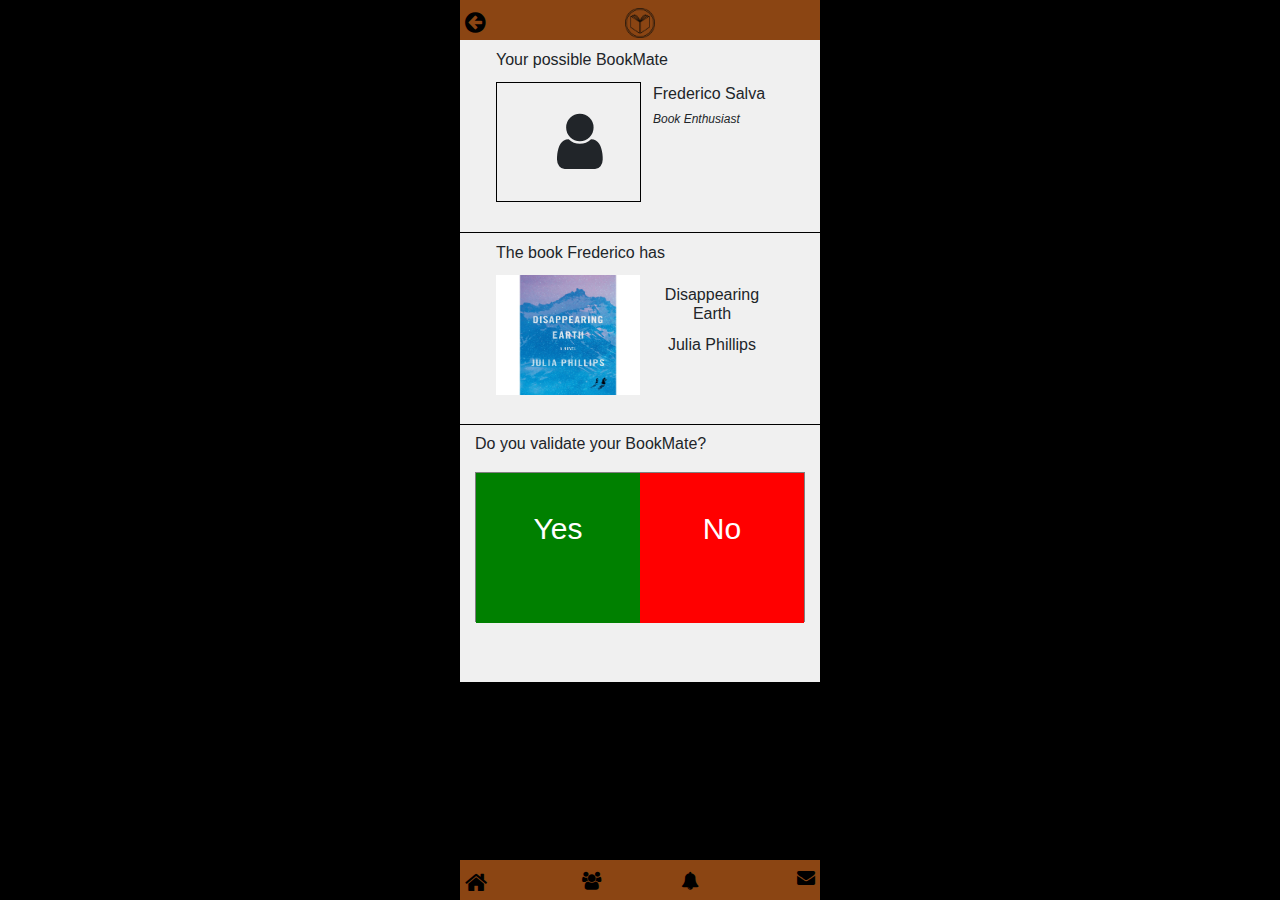
==== bookmate.html @ 4f591c91 "first commit" ====
﻿<!DOCTYPE html>
<html style="background-color:black !important">
<head>
    <meta charset="utf-8" />
    <meta http-equiv="X-UA-Compatible" content="IE=edge">
    <meta name="viewport" content="width=device-width, initial-scale=1">
    <title></title>
    <link rel="stylesheet" href="Mas.css" />
    <link rel="stylesheet" href="https://maxcdn.bootstrapcdn.com/bootstrap/4.0.0/css/bootstrap.min.css" integrity="sha384-Gn5384xqQ1aoWXA+058RXPxPg6fy4IWvTNh0E263XmFcJlSAwiGgFAW/dAiS6JXm" crossorigin="anonymous">
    <link rel="stylesheet" href="https://cdnjs.cloudflare.com/ajax/libs/font-awesome/4.7.0/css/font-awesome.min.css">
    <style>
        .container {
            margin:0;
        }
    </style>
</head>
<body>

    <!--NavTop-->
    <div style="height:40px">
        <nav class="navbar fixed-top justify-content-center" style="background-color:saddlebrown;height:40px;color:white;position:absolute">
            <a id="gobackicon" style="color:black;font-size:x-large;position: absolute; top: 5px; left: 5px; text-align: left;" href="feed.html"><i class="fa fa-arrow-circle-left"></i></a>
            <div id="logo">
                <img src="DWDWDWDW.fw.png" alt="OurBook" height="30" width="30" />
            </div>
        </nav>
    </div>


    <!--BookBeingTraded-->
    <div class="container" style="height:30%; border-bottom: 1px solid black; padding:0">
        <p style="padding: 8px 0 0 10%; margin-bottom: 0;">Your possible BookMate</p>
        <div class="row" style="margin:0; padding-left: 10%; padding-right: 10%; width: 360px; height: 140px;">
            <div class="col outer" style="padding: 0; border: 1px solid black; height: 120px; position:relative">
                <div class="inner" style="padding: 26px 0 0 36px">
                    <i style="margin-left: 22%;" class="fa fa-user fa-4x"></i>
                </div>
            </div>
            <div class="col" style="padding: 0; height: 120px;">
                <div style="padding: 0 12px 0 12px;">Frederico Salva</div>
                <div style="padding: 0 12px 0 12px;"><i style="font-size:12px;">Book Enthusiast</i></div>
            </div>
        </div>
    </div>
    
    <!--BookBeingTradedFor-->
    <div class="container" style="height:30%; border-bottom: 1px solid black; padding:0">
        <p style="padding: 8px 0 0 10%; margin-bottom: 0;">The book Frederico has</p>
        <div class="row" style="margin:0; padding-left: 10%; width: 360px; height: 140px;">
            <div style="padding: 0; margin: 10px 0 10px 0; height: 120px; width: 144px; position:relative; display: block">
                <img src="34563821._UY1463_SS1463_.jpg" style="height: inherit; width: 100%;" />
            </div>
            <div class="col" style="padding: 0; height: 120px;">
                <div style="padding: 0 12px 0 12px;"><h6 style="width: 120px; margin-top: 10px; text-align: center">Disappearing Earth</h6></div>
                <div style="padding: 0 12px 0 12px;"><p style="width: 120px; margin-top: 10px; text-align: center">Julia Phillips</p></div>
            </div>
        </div>
    </div>

    <!--Address-->
    <div class="container" style="height:40%; padding-top: 2%;">
        <p>Do you validate your BookMate?</p>
        <!--Map-->
        <div style="width: 100%; height: 60%; border: 1px solid grey; margin-top: 16px">
            <a style="display: block; width: 164px; height:150px; background-color: green; font-size: 30px; text-align: center; color: white; padding-top: 10% ; float: left;" href="feed.html">Yes</a>
            <a style="display: block; width: 164px; height:150px; background-color: red; font-size: 30px; text-align: center; color: white; padding-top: 10%; float: left;" href="feed.html">No</a>
        </div>
    </div>

    <!--NavBottom-->
    <nav class="navbar fixed-bottom justify-content-center" style="background-color:saddlebrown;height:40px;color:white">
        <div style=" position: absolute; top: 5px; left: 5px; text-align: left;"><a style="color:black;font-size:x-large" href="feed.html"><i class="fa fa-home"></i></a></div>
        <div id="logo" style="margin-left:40px;margin-right:40px">
            <a style="color:black;font-size:large" href="community.html"><i class="fa fa-users"></i></a>
        </div>
        <div id="logo" style="margin-left:40px;margin-right:40px">
            <a style="color:black;font-size:large" href="notifications.html"><i class="fa fa-bell"></i></a>
        </div>
        <div style=" position: absolute; top: 5px; right: 5px; text-align: right;"><a style="color:black;font-size:large" href="friends.html"><i class="fa fa-envelope"></i></a></div>

    </nav>

    <script src="https://code.jquery.com/jquery-3.5.1.min.js" integrity="sha256-9/aliU8dGd2tb6OSsuzixeV4y/faTqgFtohetphbbj0=" crossorigin="anonymous"></script>
    <script src="https://stackpath.bootstrapcdn.com/bootstrap/4.3.1/js/bootstrap.min.js" integrity="sha384-JjSmVgyd0p3pXB1rRibZUAYoIIy6OrQ6VrjIEaFf/nJGzIxFDsf4x0xIM+B07jRM" crossorigin="anonymous"></script>
    <script src="Mas.js"></script>
</body>
</html>
---- Mas.css ----
﻿html,
body {
    margin: auto;
    height: 642px;
    width:360px;
}


nav{
    width:360px;
    margin:auto;

}

.container {
    background-color: #f0f0f0;
    width: 360px;
    margin:40px;
    height:642px;
    padding:0px;
    max-width:360px;
}

input{
    margin:auto;
}
.col{
    margin:auto;
}

form{
    margin:auto;
}

label{
    margin:auto;
}

.row{
    margin:auto;
    margin-top:60px;
    float:left;
}

button{
    background-color: saddlebrown !important;
    color:white!important;
}
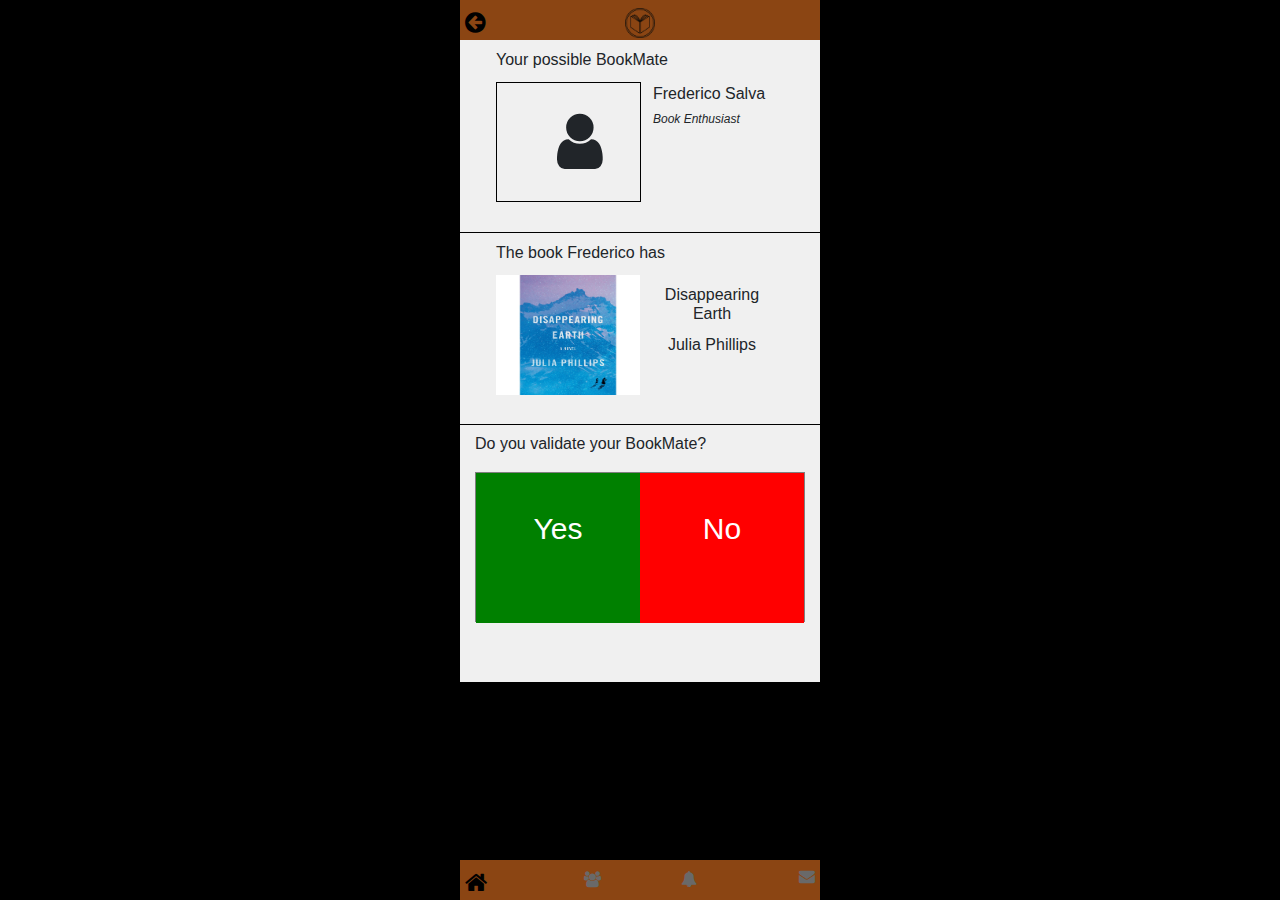
==== commit 2c19f3a0: "Navbar" ====
--- a/bookmate.html
+++ b/bookmate.html
@@ -70,13 +70,13 @@
     <!--NavBottom-->
     <nav class="navbar fixed-bottom justify-content-center" style="background-color:saddlebrown;height:40px;color:white">
         <div style=" position: absolute; top: 5px; left: 5px; text-align: left;"><a style="color:black;font-size:x-large" href="feed.html"><i class="fa fa-home"></i></a></div>
-        <div id="logo" style="margin-left:40px;margin-right:40px">
-            <a style="color:black;font-size:large" href="community.html"><i class="fa fa-users"></i></a>
+        <div id="logo" style="margin-left:40px;margin-right:40px;color:dimgrey">
+            <i class="fa fa-users"></i>
         </div>
-        <div id="logo" style="margin-left:40px;margin-right:40px">
-            <a style="color:black;font-size:large" href="notifications.html"><i class="fa fa-bell"></i></a>
+        <div id="logo" style="margin-left:40px;margin-right:40px; color:dimgrey">
+            <i class="fa fa-bell"></i>
         </div>
-        <div style=" position: absolute; top: 5px; right: 5px; text-align: right;"><a style="color:black;font-size:large" href="friends.html"><i class="fa fa-envelope"></i></a></div>
+        <div style=" position: absolute; top: 5px; right: 5px; text-align: right;color:dimgrey"><i class="fa fa-envelope"></i></div>
 
     </nav>
 
@@ -84,4 +84,4 @@
     <script src="https://stackpath.bootstrapcdn.com/bootstrap/4.3.1/js/bootstrap.min.js" integrity="sha384-JjSmVgyd0p3pXB1rRibZUAYoIIy6OrQ6VrjIEaFf/nJGzIxFDsf4x0xIM+B07jRM" crossorigin="anonymous"></script>
     <script src="Mas.js"></script>
 </body>
-</html>+</html>
